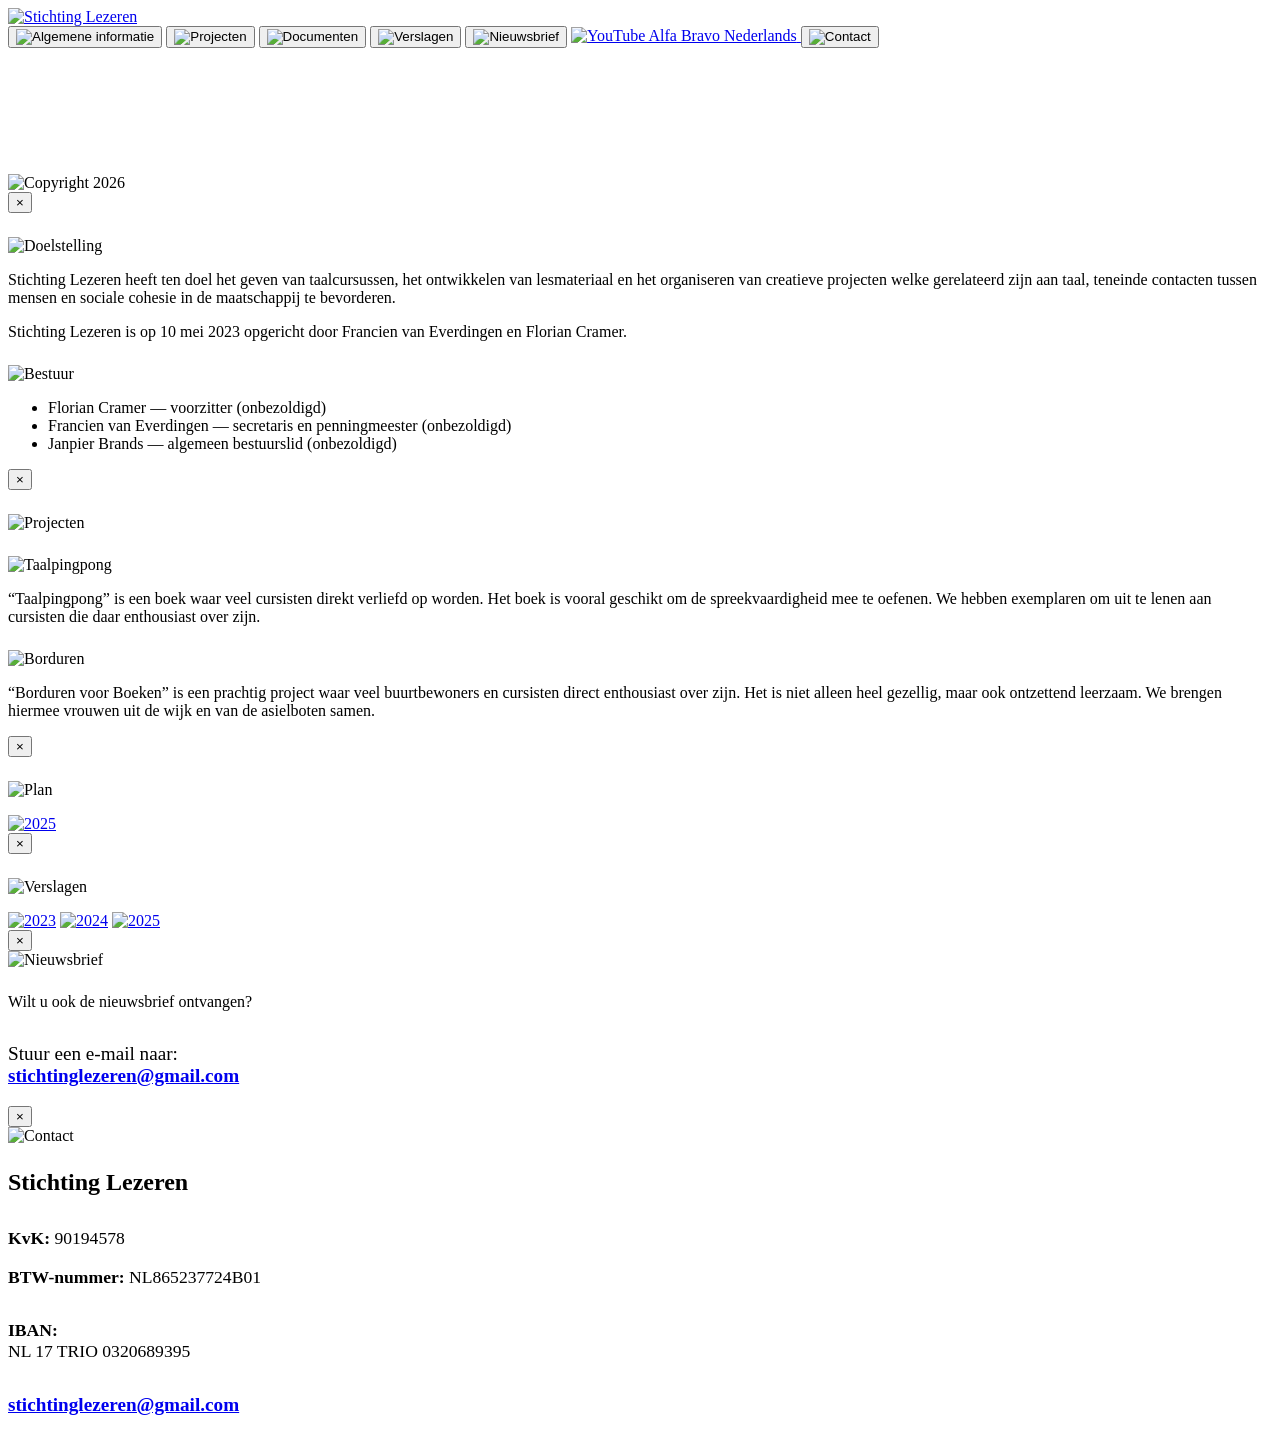
==== index.html @ f9f2f181 "Add files via upload" ====
<!DOCTYPE html>
<html lang="nl">
<head>
<meta charset="UTF-8">
<meta name="viewport" content="width=device-width, initial-scale=1.0">
<title>Stichting Lezeren</title>
<link rel="stylesheet" href="css/style.css">
</head>
<body>

<div class="wrap">

  <header>
    <a href="index.html">
      <img src="images/lezeren.png" alt="Stichting Lezeren" class="logo">
    </a>
    
    <!-- NAVIGATION USING IMAGES -->
    <nav aria-label="Hoofdnavigatie">
      <!-- Triggers Algemene Informatie Popup -->
      <button onclick="openModal('modal-algemeen')">
        <img src="images/algemene-informatie.png" alt="Algemene informatie">
      </button>

      <!-- Triggers Projecten Popup -->
      <button onclick="openModal('modal-projecten')">
        <img src="images/projecten.png" alt="Projecten">
      </button>     
      
      <!-- Triggers Documenten Popup -->
      <button onclick="openModal('modal-documenten')">
        <img src="images/plan.png" alt="Documenten">
      </button>
      
      <!-- Triggers Verslagen Popup -->
      <button onclick="openModal('modal-verslagen')">
        <img src="images/verslagen.png" alt="Verslagen">
      </button>      
      
      <!-- Triggers Nieuwsbrief Popup -->
      <button onclick="openModal('modal-nieuwsbrief')">
        <img src="images/nieuwsbrief.png" alt="Nieuwsbrief">
      </button>

      <!-- Direct Link to YouTube -->
      <a href="https://www.youtube.com/c/alfabravonederlands" target="_blank" rel="noopener">
        <img src="images/alfa-bravo-nederlands.png" alt="YouTube Alfa Bravo Nederlands">
      </a>

      <!-- Triggers Contact Popup -->
      <button onclick="openModal('modal-contact')">
        <img src="images/contact.png" alt="Contact">
      </button>
    </nav>
  </header>

  <main>
    <!-- 3D Spinning Word Cloud -->
    <div class="cloud-container">
      <div id="cloud">
        <div class="cloud-tag"><img src="images/knutselen.png" alt="knutselen"></div>
        <div class="cloud-tag"><img src="images/kabbelen.png" alt="kabbelen"></div>
        <div class="cloud-tag"><img src="images/wapperen.png" alt="wapperen"></div>
        <div class="cloud-tag"><img src="images/huppelen.png" alt="huppelen"></div>
        <div class="cloud-tag"><img src="images/flapperen.png" alt="flapperen"></div>
        <div class="cloud-tag"><img src="images/tjotteren.png" alt="tjotteren"></div>
        <div class="cloud-tag"><img src="images/enzovoorts.png" alt="enzovoorts" class="enz-img"></div>
      </div>
    </div>
  </main>

  <footer>
    <!-- Using c-2026.png for copyright -->
    <img src="images/c-2026.png" alt="Copyright 2026" class="copyright-img">
  </footer>

</div>

<!-- ========================================== -->
<!-- MODALS / POPUPS                            -->
<!-- ========================================== -->

<!-- Modal 1: Algemene Informatie -->
<div id="modal-algemeen" class="modal-overlay" onclick="closeModal(event)">
  <div class="modal-content">
    <button class="close-btn" onclick="closeModal(event)">&times;</button>
    
    <img src="images/doelstelling.png" alt="Doelstelling" style="max-height: 90px; margin: 1.5rem auto 1rem; display: block;">
    <p style="text-align: left;">Stichting Lezeren heeft ten doel het geven van taalcursussen, het ontwikkelen van lesmateriaal en het organiseren van creatieve projecten welke gerelateerd zijn aan taal, teneinde contacten tussen mensen en sociale cohesie in de maatschappij te bevorderen.</p>
    <p style="text-align: left;">Stichting Lezeren is op 10 mei 2023 opgericht door Francien van Everdingen en Florian Cramer.</p>

    <img src="images/bestuur.png" alt="Bestuur" style="max-height: 90px; margin: 1.5rem auto 1rem; display: block;">
    <ul class="board" style="text-align: left;">
      <li>Florian Cramer — <span class="role">voorzitter (onbezoldigd)</span></li>
      <li>Francien van Everdingen — <span class="role">secretaris en penningmeester (onbezoldigd)</span></li>
      <li>Janpier Brands — <span class="role">algemeen bestuurslid (onbezoldigd)</span></li>
    </ul>
  </div>
</div>

<!-- Modal 2: Projecten -->
<div id="modal-projecten" class="modal-overlay" onclick="closeModal(event)">
  <div class="modal-content">
    <button class="close-btn" onclick="closeModal(event)">&times;</button>
    
    <img src="images/projecten.png" alt="Projecten" style="max-height: 90px; margin: 1.5rem auto 1rem; display: block;">
    
    <img src="images/taalpingpong.png" alt="Taalpingpong" style="max-height: 80px; margin: 1.5rem auto 1rem; display: block;">
    <p style="text-align: left;">“Taalpingpong” is een boek waar veel cursisten direkt verliefd op worden. Het boek is vooral geschikt om de spreekvaardigheid mee te oefenen. We hebben exemplaren om uit te lenen aan cursisten die daar enthousiast over zijn.</p>
    
    <img src="images/borduren-voor-boeken.png" alt="Borduren" style="max-height: 80px; margin: 1.5rem auto 1rem; display: block;">
    <p style="text-align: left;">“Borduren voor Boeken” is een prachtig project waar veel buurtbewoners en cursisten direct enthousiast over zijn. Het is niet alleen heel gezellig, maar ook ontzettend leerzaam. We brengen hiermee vrouwen uit de wijk en van de asielboten samen.</p>
  </div>
</div>

<!-- Modal 3: Documenten -->
<div id="modal-documenten" class="modal-overlay" onclick="closeModal(event)">
  <div class="modal-content">
    <button class="close-btn" onclick="closeModal(event)">&times;</button>
    
    <img src="images/plan.png" alt="Plan" style="max-height: 90px; margin: 1.5rem auto 1rem; display: block;">
    
    <div class="year-grid">
      <!-- <a href="#"><img src="images/2023.png" alt="2023"></a> -->
      <!-- <a href="#"><img src="images/2024.png" alt="2024"></a> -->
      <a href="images/beleidsplan_2025.pdf" target="_blank"><img src="images/2025.png" alt="2025"></a>
      <!-- <a href="#"><img src="images/2026.png" alt="2026"></a> -->
      <!-- <a href="#"><img src="images/2027.png" alt="2027"></a> -->
      <!-- <a href="#"><img src="images/2028.png" alt="2028"></a> -->
      <!-- <a href="#"><img src="images/2029.png" alt="2029"></a> -->
    </div>
  </div>
</div>

<!-- Modal 4: Verslagen -->
<div id="modal-verslagen" class="modal-overlay" onclick="closeModal(event)">
  <div class="modal-content">
    <button class="close-btn" onclick="closeModal(event)">&times;</button>
    
    <img src="images/verslagen.png" alt="Verslagen" style="max-height: 90px; margin: 1.5rem auto 1rem; display: block;">
    
    <div class="year-grid">
      <a href="images/stichting_lezeren-jaarverslag_2023.pdf" target="_blank" title="Jaarverslag 2023"><img src="images/2023.png" alt="2023"></a>
      <a href="images/stichting_lezeren-jaarverslag_2024.pdf" target="_blank" title="Jaarverslag 2024"><img src="images/2024.png" alt="2024"></a>
      <a href="images/stichting_lezeren-jaarverslag_2025.pdf" target="_blank" title="Jaarverslag 2025"><img src="images/2025.png" alt="2025"></a>
    </div>
  </div>
</div>

<!-- Modal 5: Nieuwsbrief -->
<div id="modal-nieuwsbrief" class="modal-overlay" onclick="closeModal(event)">
  <div class="modal-content">
    <button class="close-btn" onclick="closeModal(event)">&times;</button>
    
    <img src="images/nieuwsbrief.png" alt="Nieuwsbrief" style="max-height: 90px; margin: 0 auto 1.5rem; display: block;">
    <p>Wilt u ook de nieuwsbrief ontvangen?</p>
    <p style="margin-top: 2rem; font-size: 1.2rem;">
      Stuur een e-mail naar:<br>
      <a href="mailto:stichtinglezeren@gmail.com?subject=Aanmelding%20nieuwsbrief" style="font-weight: bold;">stichtinglezeren@gmail.com</a>
    </p>
  </div>
</div>

<!-- Modal 6: Contact -->
<div id="modal-contact" class="modal-overlay" onclick="closeModal(event)">
  <div class="modal-content">
    <button class="close-btn" onclick="closeModal(event)">&times;</button>
    
    <img src="images/contact.png" alt="Contact" style="max-height: 90px; margin: 0 auto 1.5rem; display: block;">
    <h2 style="margin-bottom: 2rem;">Stichting Lezeren</h2>
    
    <p style="margin-bottom: 0.5rem; font-size: 1.1rem;"><strong>KvK:</strong> 90194578</p>
    <p style="margin-bottom: 0.5rem; font-size: 1.1rem;"><strong>BTW-nummer:</strong> NL865237724B01</p>
    
    <p style="margin: 2rem 0 0.5rem 0; font-size: 1.1rem;"><strong>IBAN:</strong><br>NL 17 TRIO 0320689395</p>
    
    <p style="margin-top: 2rem; font-size: 1.2rem;">
      <a href="mailto:stichtinglezeren@gmail.com" style="font-weight: bold;">stichtinglezeren@gmail.com</a>
    </p>
  </div>
</div>

<!-- JavaScript for Modals & 3D Word Cloud -->
<script>
  // ==========================================
  // 3D SPINNING WORD CLOUD LOGIC
  // ==========================================
  const container = document.getElementById('cloud');
  const tags = Array.from(container.getElementsByClassName('cloud-tag'));
  const radius = 120; 
  let angleX = 0.005, angleY = 0.005;
  let isPaused = false;

  const numTags = tags.length;
  tags.forEach((tag, i) => {
    const phi = Math.acos(-1 + (2 * i) / numTags);
    const theta = Math.sqrt(numTags * Math.PI) * phi;
    
    tag.x = radius * Math.cos(theta) * Math.sin(phi);
    tag.y = radius * Math.sin(theta) * Math.sin(phi);
    tag.z = radius * Math.cos(phi);
    
    tag.addEventListener('mouseenter', () => isPaused = true);
    tag.addEventListener('mouseleave', () => isPaused = false);
  });

  function rotateCloud() {
    if (!isPaused) {
      tags.forEach(tag => {
        const y1 = tag.y * Math.cos(angleX) - tag.z * Math.sin(angleX);
        const z1 = tag.z * Math.cos(angleX) + tag.y * Math.sin(angleX);
        tag.y = y1;
        tag.z = z1;

        const x2 = tag.x * Math.cos(angleY) - tag.z * Math.sin(angleY);
        const z2 = tag.z * Math.cos(angleY) + tag.x * Math.sin(angleY);
        tag.x = x2;
        tag.z = z2;
      });
    }

    tags.forEach(tag => {
      const scale = 300 / (300 - tag.z); 
      const left = tag.x * scale;
      const top = tag.y * scale;
      tag.style.transform = `translate(-50%, -50%) translate(${left}px, ${top}px) scale(${scale})`;
      tag.style.opacity = Math.max(0.2, scale - 0.2);
      tag.style.zIndex = Math.floor(scale * 100);
    });

    requestAnimationFrame(rotateCloud);
  }

  if (container) {
    rotateCloud();
  }

  // ==========================================
  // MODAL LOGIC
  // ==========================================
  function openModal(id) {
    const modal = document.getElementById(id);
    if (modal) {
      modal.classList.add('active');
      document.body.style.overflow = 'hidden'; 
    }
  }

  function closeModal(event) {
    if (event.target.classList.contains('modal-overlay') || event.target.classList.contains('close-btn')) {
      const modal = event.target.closest('.modal-overlay');
      if (modal) {
        modal.classList.remove('active');
        document.body.style.overflow = ''; 
      }
    }
  }

  document.addEventListener('keydown', function(event) {
    if (event.key === 'Escape') {
      const activeModals = document.querySelectorAll('.modal-overlay.active');
      activeModals.forEach(modal => {
        modal.classList.remove('active');
        document.body.style.overflow = '';
      });
    }
  });
</script>

</body>
</html>
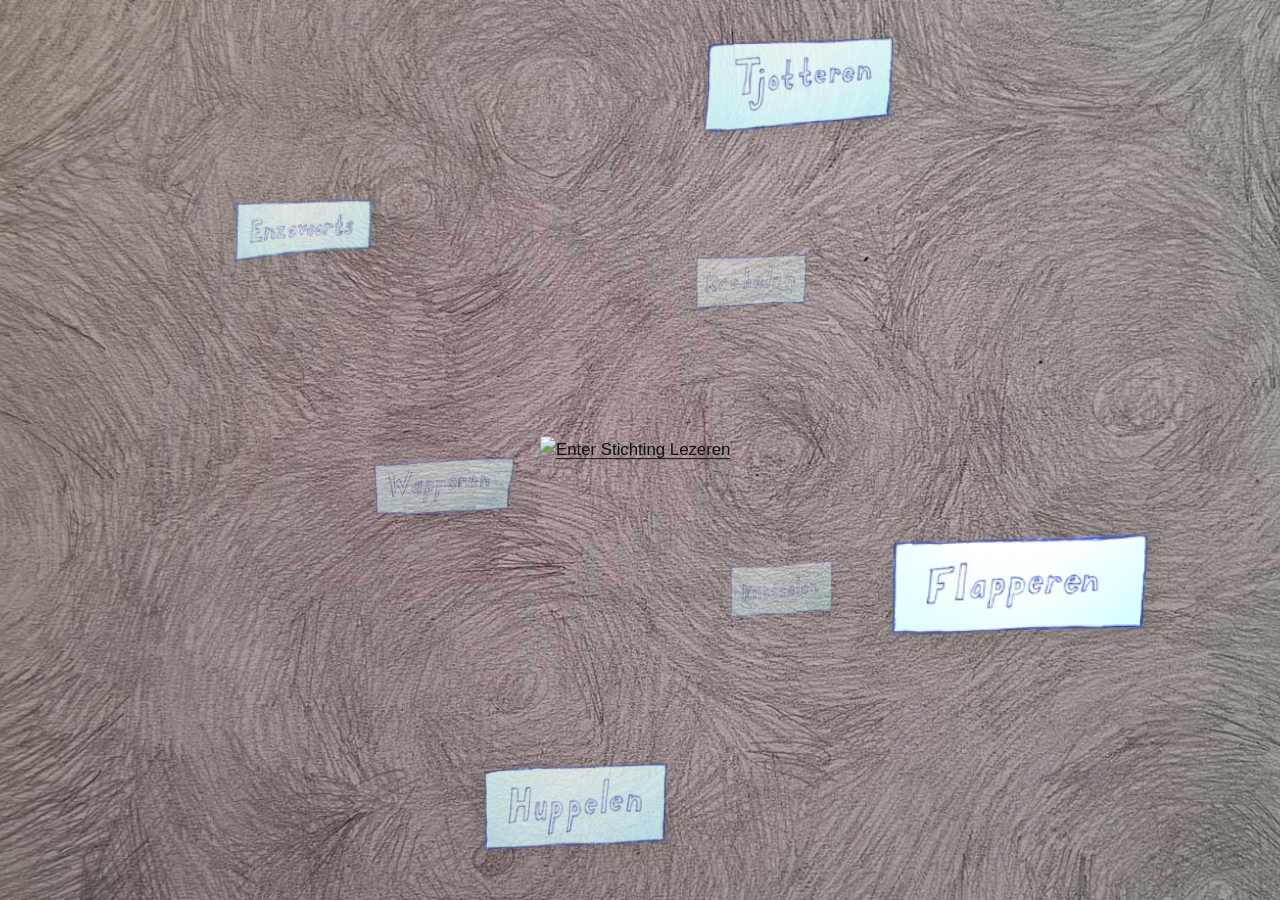
==== commit 3f45dc84: "Add files via upload" ====
--- a/index.html
+++ b/index.html
@@ -5,265 +5,239 @@
 <meta name="viewport" content="width=device-width, initial-scale=1.0">
 <title>Stichting Lezeren</title>
 <link rel="stylesheet" href="css/style.css">
+<style>
+  
+  body {
+    overflow: hidden; 
+    margin: 0;
+    padding: 0;
+    background-image: url('images/bg-horizontal.jpg');
+    background-size: cover;
+    background-position: center center;
+    background-attachment: fixed;
+    background-repeat: no-repeat;
+  }
+
+  
+  @media (max-width: 1024px) and (orientation: portrait) {
+    body {
+      background-image: url('images/bg-vertical.jpg');
+    }
+  }
+
+  .landing-wrap {
+    position: relative;
+    width: 100vw;
+    height: 100vh;
+  }
+
+  .landing-cloud-container {
+    position: absolute;
+    top: 0; left: 0; right: 0; bottom: 0;
+    overflow: hidden;
+  }
+
+  .landing-cloud-container #cloud {
+    position: relative;
+    width: 100%;
+    height: 100%;
+  }
+
+ 
+  .cloud-tag {
+    position: absolute;
+    top: 0;
+    left: 0;
+    will-change: transform;
+  }
+
+  
+  .landing-cloud-container .cloud-tag img {
+    height: 85px; 
+    filter: drop-shadow(0 4px 10px rgba(0,0,0,0.15));
+  }
+
+  .landing-cloud-container .cloud-tag img.enz-img {
+    height: 55px; 
+    opacity: 0.8;
+  }
+
+  
+  @media (max-width: 768px) {
+    .landing-cloud-container .cloud-tag img {
+      height: 50px; 
+    }
+    .landing-cloud-container .cloud-tag img.enz-img {
+      height: 30px;
+    }
+  }
+
+  
+  .center-logo {
+    position: absolute;
+    top: 50vh;
+    left: 50vw;
+    transform: translate(-40%, -50%); 
+    z-index: 1000;
+    transition: transform 0.3s ease, opacity 0.4s ease;
+    cursor: pointer;
+  }
+
+  .center-logo img {
+    width: 250px;
+    height: auto;
+    display: block;
+  }
+
+  @media (max-width: 768px) {
+    .center-logo img {
+      width: 150px; 
+    }
+    .center-logo {
+      padding: 0.5rem;
+    }
+  }
+
+  .center-logo:hover {
+    transform: translate(-50%, -50%) scale(1.05); 
+  }
+
+  
+  .fade-out {
+    opacity: 0;
+    pointer-events: none;
+    transition: opacity 0.4s ease;
+  }
+</style>
 </head>
 <body>
 
-<div class="wrap">
-
-  <header>
-    <a href="index.html">
-      <img src="images/lezeren.png" alt="Stichting Lezeren" class="logo">
-    </a>
-    
-    <!-- NAVIGATION USING IMAGES -->
-    <nav aria-label="Hoofdnavigatie">
-      <!-- Triggers Algemene Informatie Popup -->
-      <button onclick="openModal('modal-algemeen')">
-        <img src="images/algemene-informatie.png" alt="Algemene informatie">
-      </button>
-
-      <!-- Triggers Projecten Popup -->
-      <button onclick="openModal('modal-projecten')">
-        <img src="images/projecten.png" alt="Projecten">
-      </button>     
-      
-      <!-- Triggers Documenten Popup -->
-      <button onclick="openModal('modal-documenten')">
-        <img src="images/plan.png" alt="Documenten">
-      </button>
-      
-      <!-- Triggers Verslagen Popup -->
-      <button onclick="openModal('modal-verslagen')">
-        <img src="images/verslagen.png" alt="Verslagen">
-      </button>      
-      
-      <!-- Triggers Nieuwsbrief Popup -->
-      <button onclick="openModal('modal-nieuwsbrief')">
-        <img src="images/nieuwsbrief.png" alt="Nieuwsbrief">
-      </button>
-
-      <!-- Direct Link to YouTube -->
-      <a href="https://www.youtube.com/c/alfabravonederlands" target="_blank" rel="noopener">
-        <img src="images/alfa-bravo-nederlands.png" alt="YouTube Alfa Bravo Nederlands">
-      </a>
-
-      <!-- Triggers Contact Popup -->
-      <button onclick="openModal('modal-contact')">
-        <img src="images/contact.png" alt="Contact">
-      </button>
-    </nav>
-  </header>
-
-  <main>
-    <!-- 3D Spinning Word Cloud -->
-    <div class="cloud-container">
-      <div id="cloud">
-        <div class="cloud-tag"><img src="images/knutselen.png" alt="knutselen"></div>
-        <div class="cloud-tag"><img src="images/kabbelen.png" alt="kabbelen"></div>
-        <div class="cloud-tag"><img src="images/wapperen.png" alt="wapperen"></div>
-        <div class="cloud-tag"><img src="images/huppelen.png" alt="huppelen"></div>
-        <div class="cloud-tag"><img src="images/flapperen.png" alt="flapperen"></div>
-        <div class="cloud-tag"><img src="images/tjotteren.png" alt="tjotteren"></div>
-        <div class="cloud-tag"><img src="images/enzovoorts.png" alt="enzovoorts" class="enz-img"></div>
-      </div>
-    </div>
-  </main>
-
-  <footer>
-    <!-- Using c-2026.png for copyright -->
-    <img src="images/c-2026.png" alt="Copyright 2026" class="copyright-img">
-  </footer>
-
-</div>
-
-<!-- ========================================== -->
-<!-- MODALS / POPUPS                            -->
-<!-- ========================================== -->
-
-<!-- Modal 1: Algemene Informatie -->
-<div id="modal-algemeen" class="modal-overlay" onclick="closeModal(event)">
-  <div class="modal-content">
-    <button class="close-btn" onclick="closeModal(event)">&times;</button>
-    
-    <img src="images/doelstelling.png" alt="Doelstelling" style="max-height: 90px; margin: 1.5rem auto 1rem; display: block;">
-    <p style="text-align: left;">Stichting Lezeren heeft ten doel het geven van taalcursussen, het ontwikkelen van lesmateriaal en het organiseren van creatieve projecten welke gerelateerd zijn aan taal, teneinde contacten tussen mensen en sociale cohesie in de maatschappij te bevorderen.</p>
-    <p style="text-align: left;">Stichting Lezeren is op 10 mei 2023 opgericht door Francien van Everdingen en Florian Cramer.</p>
-
-    <img src="images/bestuur.png" alt="Bestuur" style="max-height: 90px; margin: 1.5rem auto 1rem; display: block;">
-    <ul class="board" style="text-align: left;">
-      <li>Florian Cramer — <span class="role">voorzitter (onbezoldigd)</span></li>
-      <li>Francien van Everdingen — <span class="role">secretaris en penningmeester (onbezoldigd)</span></li>
-      <li>Janpier Brands — <span class="role">algemeen bestuurslid (onbezoldigd)</span></li>
-    </ul>
-  </div>
-</div>
-
-<!-- Modal 2: Projecten -->
-<div id="modal-projecten" class="modal-overlay" onclick="closeModal(event)">
-  <div class="modal-content">
-    <button class="close-btn" onclick="closeModal(event)">&times;</button>
-    
-    <img src="images/projecten.png" alt="Projecten" style="max-height: 90px; margin: 1.5rem auto 1rem; display: block;">
-    
-    <img src="images/taalpingpong.png" alt="Taalpingpong" style="max-height: 80px; margin: 1.5rem auto 1rem; display: block;">
-    <p style="text-align: left;">“Taalpingpong” is een boek waar veel cursisten direkt verliefd op worden. Het boek is vooral geschikt om de spreekvaardigheid mee te oefenen. We hebben exemplaren om uit te lenen aan cursisten die daar enthousiast over zijn.</p>
-    
-    <img src="images/borduren-voor-boeken.png" alt="Borduren" style="max-height: 80px; margin: 1.5rem auto 1rem; display: block;">
-    <p style="text-align: left;">“Borduren voor Boeken” is een prachtig project waar veel buurtbewoners en cursisten direct enthousiast over zijn. Het is niet alleen heel gezellig, maar ook ontzettend leerzaam. We brengen hiermee vrouwen uit de wijk en van de asielboten samen.</p>
-  </div>
-</div>
-
-<!-- Modal 3: Documenten -->
-<div id="modal-documenten" class="modal-overlay" onclick="closeModal(event)">
-  <div class="modal-content">
-    <button class="close-btn" onclick="closeModal(event)">&times;</button>
-    
-    <img src="images/plan.png" alt="Plan" style="max-height: 90px; margin: 1.5rem auto 1rem; display: block;">
-    
-    <div class="year-grid">
-      <!-- <a href="#"><img src="images/2023.png" alt="2023"></a> -->
-      <!-- <a href="#"><img src="images/2024.png" alt="2024"></a> -->
-      <a href="images/beleidsplan_2025.pdf" target="_blank"><img src="images/2025.png" alt="2025"></a>
-      <!-- <a href="#"><img src="images/2026.png" alt="2026"></a> -->
-      <!-- <a href="#"><img src="images/2027.png" alt="2027"></a> -->
-      <!-- <a href="#"><img src="images/2028.png" alt="2028"></a> -->
-      <!-- <a href="#"><img src="images/2029.png" alt="2029"></a> -->
+<div class="landing-wrap">
+
+  
+  <div class="landing-cloud-container">
+    <div id="cloud">
+      <div class="cloud-tag"><img src="images/knutselen.png" alt="knutselen"></div>
+      <div class="cloud-tag"><img src="images/kabbelen.png" alt="kabbelen"></div>
+      <div class="cloud-tag"><img src="images/wapperen.png" alt="wapperen"></div>
+      <div class="cloud-tag"><img src="images/huppelen.png" alt="huppelen"></div>
+      <div class="cloud-tag"><img src="images/flapperen.png" alt="flapperen"></div>
+      <div class="cloud-tag"><img src="images/tjotteren.png" alt="tjotteren"></div>
+      <div class="cloud-tag"><img src="images/enzovoorts.png" alt="enzovoorts" class="enz-img"></div>
     </div>
   </div>
+
+  
+  <a href="main-page.html" class="center-logo" id="enter-btn">
+    <img src="images/logo.png" alt="Enter Stichting Lezeren">
+  </a>
+
 </div>
 
-<!-- Modal 4: Verslagen -->
-<div id="modal-verslagen" class="modal-overlay" onclick="closeModal(event)">
-  <div class="modal-content">
-    <button class="close-btn" onclick="closeModal(event)">&times;</button>
-    
-    <img src="images/verslagen.png" alt="Verslagen" style="max-height: 90px; margin: 1.5rem auto 1rem; display: block;">
-    
-    <div class="year-grid">
-      <a href="images/stichting_lezeren-jaarverslag_2023.pdf" target="_blank" title="Jaarverslag 2023"><img src="images/2023.png" alt="2023"></a>
-      <a href="images/stichting_lezeren-jaarverslag_2024.pdf" target="_blank" title="Jaarverslag 2024"><img src="images/2024.png" alt="2024"></a>
-      <a href="images/stichting_lezeren-jaarverslag_2025.pdf" target="_blank" title="Jaarverslag 2025"><img src="images/2025.png" alt="2025"></a>
-    </div>
-  </div>
-</div>
-
-<!-- Modal 5: Nieuwsbrief -->
-<div id="modal-nieuwsbrief" class="modal-overlay" onclick="closeModal(event)">
-  <div class="modal-content">
-    <button class="close-btn" onclick="closeModal(event)">&times;</button>
-    
-    <img src="images/nieuwsbrief.png" alt="Nieuwsbrief" style="max-height: 90px; margin: 0 auto 1.5rem; display: block;">
-    <p>Wilt u ook de nieuwsbrief ontvangen?</p>
-    <p style="margin-top: 2rem; font-size: 1.2rem;">
-      Stuur een e-mail naar:<br>
-      <a href="mailto:stichtinglezeren@gmail.com?subject=Aanmelding%20nieuwsbrief" style="font-weight: bold;">stichtinglezeren@gmail.com</a>
-    </p>
-  </div>
-</div>
-
-<!-- Modal 6: Contact -->
-<div id="modal-contact" class="modal-overlay" onclick="closeModal(event)">
-  <div class="modal-content">
-    <button class="close-btn" onclick="closeModal(event)">&times;</button>
-    
-    <img src="images/contact.png" alt="Contact" style="max-height: 90px; margin: 0 auto 1.5rem; display: block;">
-    <h2 style="margin-bottom: 2rem;">Stichting Lezeren</h2>
-    
-    <p style="margin-bottom: 0.5rem; font-size: 1.1rem;"><strong>KvK:</strong> 90194578</p>
-    <p style="margin-bottom: 0.5rem; font-size: 1.1rem;"><strong>BTW-nummer:</strong> NL865237724B01</p>
-    
-    <p style="margin: 2rem 0 0.5rem 0; font-size: 1.1rem;"><strong>IBAN:</strong><br>NL 17 TRIO 0320689395</p>
-    
-    <p style="margin-top: 2rem; font-size: 1.2rem;">
-      <a href="mailto:stichtinglezeren@gmail.com" style="font-weight: bold;">stichtinglezeren@gmail.com</a>
-    </p>
-  </div>
-</div>
-
-<!-- JavaScript for Modals & 3D Word Cloud -->
 <script>
   // ==========================================
   // 3D SPINNING WORD CLOUD LOGIC
   // ==========================================
   const container = document.getElementById('cloud');
   const tags = Array.from(container.getElementsByClassName('cloud-tag'));
-  const radius = 120; 
-  let angleX = 0.005, angleY = 0.005;
-  let isPaused = false;
-
+  
+  const baseRadius = 350; 
+  const minRadius = 200; // The "hole" around the logo
+  let angleX = 0.005, angleY = 0.005; 
+
+  // Distribute items on the sphere
   const numTags = tags.length;
   tags.forEach((tag, i) => {
     const phi = Math.acos(-1 + (2 * i) / numTags);
     const theta = Math.sqrt(numTags * Math.PI) * phi;
     
-    tag.x = radius * Math.cos(theta) * Math.sin(phi);
-    tag.y = radius * Math.sin(theta) * Math.sin(phi);
-    tag.z = radius * Math.cos(phi);
-    
-    tag.addEventListener('mouseenter', () => isPaused = true);
-    tag.addEventListener('mouseleave', () => isPaused = false);
+    tag.x = baseRadius * Math.cos(theta) * Math.sin(phi);
+    tag.y = baseRadius * Math.sin(theta) * Math.sin(phi);
+    tag.z = baseRadius * Math.cos(phi);
   });
 
   function rotateCloud() {
-    if (!isPaused) {
-      tags.forEach(tag => {
-        const y1 = tag.y * Math.cos(angleX) - tag.z * Math.sin(angleX);
-        const z1 = tag.z * Math.cos(angleX) + tag.y * Math.sin(angleX);
-        tag.y = y1;
-        tag.z = z1;
-
-        const x2 = tag.x * Math.cos(angleY) - tag.z * Math.sin(angleY);
-        const z2 = tag.z * Math.cos(angleY) + tag.x * Math.sin(angleY);
-        tag.x = x2;
-        tag.z = z2;
-      });
-    }
-
+    // Get the exact center of the window
+    const centerX = window.innerWidth / 2;
+    const centerY = window.innerHeight / 2;
+
+    let currentRadiusMultiplier = 1;
+    if (window.innerWidth < 768) {
+      currentRadiusMultiplier = 0.65; 
+    } else if (window.innerWidth < 1024) {
+      currentRadiusMultiplier = 0.85; 
+    }
+
+    // Rotate the 3D coordinates
     tags.forEach(tag => {
-      const scale = 300 / (300 - tag.z); 
-      const left = tag.x * scale;
-      const top = tag.y * scale;
-      tag.style.transform = `translate(-50%, -50%) translate(${left}px, ${top}px) scale(${scale})`;
-      tag.style.opacity = Math.max(0.2, scale - 0.2);
+      const y1 = tag.y * Math.cos(angleX) - tag.z * Math.sin(angleX);
+      const z1 = tag.z * Math.cos(angleX) + tag.y * Math.sin(angleX);
+      tag.y = y1;
+      tag.z = z1;
+
+      const x2 = tag.x * Math.cos(angleY) - tag.z * Math.sin(angleY);
+      const z2 = tag.z * Math.cos(angleY) + tag.x * Math.sin(angleY);
+      tag.x = x2;
+      tag.z = z2;
+    });
+
+    // Render (Project 3D to 2D)
+    tags.forEach(tag => {
+      const scaledX = tag.x * currentRadiusMultiplier;
+      const scaledY = tag.y * currentRadiusMultiplier;
+      const scaledZ = tag.z * currentRadiusMultiplier;
+
+      const scale = 700 / (700 - scaledZ); 
+      
+      let left = scaledX * scale;
+      let top = scaledY * scale;
+      
+      // ==========================================
+      // EXCLUSION ZONE (Push words out from the logo)
+      // ==========================================
+      const distanceFromCenter = Math.sqrt(left*left + top*top);
+      const exclusionZone = window.innerWidth < 768 ? minRadius * 0.6 : minRadius;
+
+      if (distanceFromCenter < exclusionZone) {
+        const angle = Math.atan2(top, left);
+        left = Math.cos(angle) * exclusionZone;
+        top = Math.sin(angle) * exclusionZone;
+      }
+
+      // Final position: Center of screen + offset
+      const finalLeft = centerX + left;
+      const finalTop = centerY + top;
+      
+      // Apply transforms. 
+      // translate(-50%, -50%) ensures the image centers on its calculated coordinate.
+      tag.style.transform = `translate(-50%, -50%) translate(${finalLeft}px, ${finalTop}px) scale(${scale})`;
+      
+      tag.style.opacity = Math.max(0.2, scale - 0.3); 
       tag.style.zIndex = Math.floor(scale * 100);
     });
 
     requestAnimationFrame(rotateCloud);
   }
 
+  // Start animation
   if (container) {
-    rotateCloud();
-  }
-
-  // ==========================================
-  // MODAL LOGIC
-  // ==========================================
-  function openModal(id) {
-    const modal = document.getElementById(id);
-    if (modal) {
-      modal.classList.add('active');
-      document.body.style.overflow = 'hidden'; 
-    }
-  }
-
-  function closeModal(event) {
-    if (event.target.classList.contains('modal-overlay') || event.target.classList.contains('close-btn')) {
-      const modal = event.target.closest('.modal-overlay');
-      if (modal) {
-        modal.classList.remove('active');
-        document.body.style.overflow = ''; 
-      }
-    }
-  }
-
-  document.addEventListener('keydown', function(event) {
-    if (event.key === 'Escape') {
-      const activeModals = document.querySelectorAll('.modal-overlay.active');
-      activeModals.forEach(modal => {
-        modal.classList.remove('active');
-        document.body.style.overflow = '';
-      });
-    }
+    setTimeout(rotateCloud, 50);
+  }
+
+  // ==========================================
+  // PAGE TRANSITION LOGIC
+  // ==========================================
+  const enterBtn = document.getElementById('enter-btn');
+  
+  enterBtn.addEventListener('click', function(e) {
+    e.preventDefault(); 
+    const targetUrl = this.href;
+    
+    document.body.classList.add('fade-out');
+    
+    setTimeout(function() {
+      window.location.href = targetUrl;
+    }, 400);
   });
 </script>
 
--- a/css/style.css
+++ b/css/style.css
@@ -0,0 +1,232 @@
+/* ============================================
+   Stichting Lezeren — shared stylesheet
+   ============================================ */
+
+:root {
+  --fg: #111111;
+  --muted: #666666;
+  --rule: #e5e5e5;
+  --maxw: 1400px;
+}
+
+* { box-sizing: border-box; }
+html { -webkit-text-size-adjust: 100%; }
+
+body {
+  margin: 0;
+  padding: 0;
+  min-height: 100vh;
+  color: var(--fg);
+  font-family: "Helvetica Neue", Helvetica, Arial, sans-serif;
+  font-size: 1.05rem;
+  line-height: 1.65;
+  -webkit-font-smoothing: antialiased;
+  
+  /* ONE BIG BACKGROUND - No Repeat */
+  background-image: url('../images/bg-horizontal.jpg');
+  background-size: cover;
+  background-position: center center;
+  background-attachment: fixed;
+  background-repeat: no-repeat;
+}
+
+/* Switch to vertical background on mobile and vertical tablets */
+@media (max-width: 1024px) and (orientation: portrait) {
+  body {
+    background-image: url('../images/bg-vertical.jpg');
+  }
+}
+
+.wrap {
+  max-width: var(--maxw);
+  margin: 2rem auto;
+  background-color: rgba(255, 255, 255, 0);
+  padding: 2rem;
+  border-radius: 4px;
+}
+
+/* ---------- Header & Nav ---------- */
+header { 
+  margin-bottom: 3rem; 
+  text-align: center;
+}
+
+.logo {
+  max-width: 300px;
+  height: auto;
+  margin-bottom: 3rem;
+}
+
+/* Updated Nav to handle image buttons */
+nav { 
+  display: flex;
+  flex-wrap: wrap;
+  justify-content: center;
+  align-items: center;
+  gap: 1.5rem 2rem;
+  padding: 1rem 0;
+}
+
+nav button, nav a {
+  background: none;
+  border: none;
+  padding: 0;
+  cursor: pointer;
+  transition: transform 0.2s ease, opacity 0.2s ease;
+  display: flex;
+  align-items: center;
+  justify-content: center;
+}
+
+nav button:hover, nav a:hover { 
+  transform: scale(1.1);
+  opacity: 0.8;
+}
+
+/* Nav image sizing */
+nav button img, nav a img {
+  height: 95px; 
+  width: auto;
+  object-fit: contain;
+}
+
+/* ---------- Spinning 3D Word Cloud ---------- */
+.cloud-container {
+  position: relative;
+  width: 100%;
+  height: 350px; 
+  margin: 2rem 0;
+  overflow: hidden;
+}
+
+#cloud {
+  position: relative;
+  width: 100%;
+  height: 100%;
+}
+
+/* The items inside the cloud */
+.cloud-tag {
+  position: absolute;
+  top: 50%;
+  left: 50%;
+  transform-origin: center center;
+  transition: filter 0.2s ease;
+  cursor: default;
+  user-select: none;
+}
+
+.cloud-tag img {
+  height: 40px; 
+  width: auto;
+  object-fit: contain;
+  filter: drop-shadow(0 2px 4px rgba(0,0,0,0.1));
+}
+
+.cloud-tag img.enz-img {
+  height: 25px;
+  opacity: 0.8;
+}
+
+/* ---------- Page Content ---------- */
+section { text-align: center; }
+h2 { font-size: 0.85rem; font-weight: 600; letter-spacing: 0.1em; text-transform: uppercase; color: var(--muted); margin: 0 0 1.5rem; }
+h3 { font-size: 1.1rem; font-weight: 600; margin: 1.8rem 0 0.5rem; }
+p { margin: 0 auto 1.1rem; max-width: 60ch; }
+a { color: var(--fg); text-underline-offset: 0.18em; }
+
+/* ---------- Document Grid ---------- */
+.year-grid {
+  display: flex;
+  flex-wrap: wrap;
+  gap: 1rem;
+  justify-content: center;
+  margin: 1.5rem 0;
+}
+.year-grid img {
+  max-height: 45px;
+  width: auto;
+  transition: transform 0.2s ease;
+  cursor: pointer;
+}
+.year-grid img:hover { transform: scale(1.1); }
+
+.board { list-style: none; padding: 0; margin: 0 auto 1.1rem; }
+.board li { margin-bottom: 0.5rem; }
+.board .role { color: var(--muted); font-size: 0.9rem; }
+
+/* ---------- MODALS (Popups) ---------- */
+.modal-overlay {
+  display: none;
+  position: fixed;
+  top: 0; left: 0; right: 0; bottom: 0;
+  background-color: rgba(0, 0, 0, 0.6);
+  z-index: 1000;
+  align-items: center;
+  justify-content: center;
+  opacity: 0;
+  transition: opacity 0.3s ease;
+}
+
+.modal-overlay.active {
+  display: flex;
+  opacity: 1;
+}
+
+.modal-content {
+  background-color: #fff;
+  padding: 2.5rem;
+  border-radius: 4px;
+  max-width: 600px;
+  width: 90%;
+  max-height: 85vh;
+  overflow-y: auto;
+  position: relative;
+  box-shadow: 0 15px 50px rgba(0,0,0,0.3);
+  transform: translateY(20px);
+  transition: transform 0.3s ease;
+}
+
+.modal-overlay.active .modal-content {
+  transform: translateY(0);
+}
+
+.close-btn {
+  position: absolute;
+  top: 1rem;
+  right: 1.5rem;
+  background: none;
+  border: none;
+  font-size: 1.5rem;
+  cursor: pointer;
+  color: var(--muted);
+}
+.close-btn:hover { color: var(--fg); }
+
+/* ---------- Footer ---------- */
+footer {
+  margin-top: 5rem;
+  padding-top: 1.5rem;
+  font-size: 0.85rem;
+  color: var(--muted);
+  text-align: center;
+  display: flex;
+  flex-direction: column;
+  align-items: center;
+  gap: 0.5rem;
+}
+
+.copyright-img {
+  height: 85px;
+  width: auto;
+}
+
+@media (max-width: 600px) {
+  .wrap { margin: 1rem; padding: 1rem; }
+  nav { flex-direction: column; gap: 1rem; }
+  nav button img, nav a img { height: 60px; }
+  .cloud-container { height: 250px; }
+  .cloud-tag img { height: 30px; }
+  .cloud-tag img.enz-img { height: 20px; }
+  .modal-content { padding: 1.5rem; width: 95%; }
+}
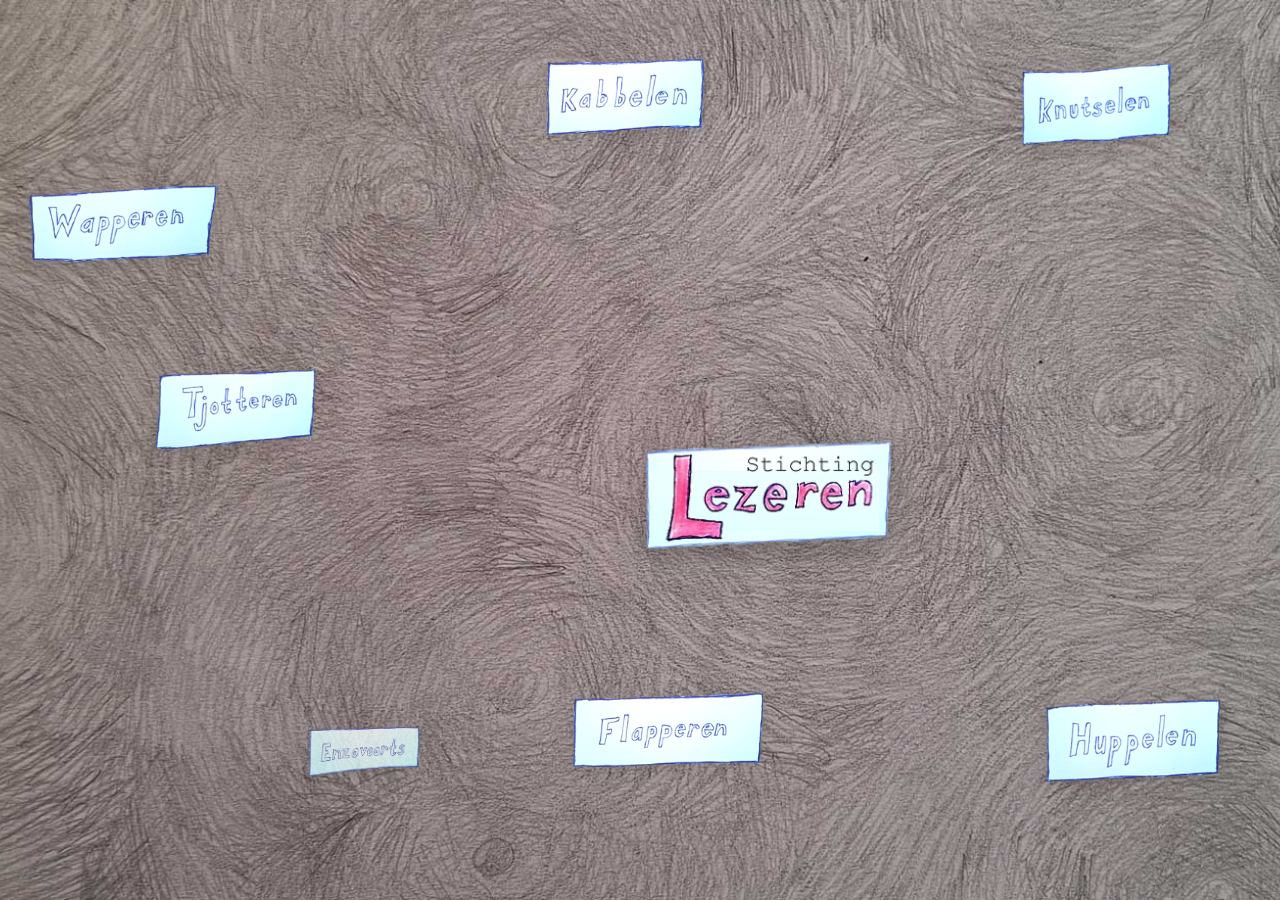
==== commit e074878d: "Add files via upload" ====
--- a/index.html
+++ b/index.html
@@ -3,12 +3,12 @@
 <head>
 <meta charset="UTF-8">
 <meta name="viewport" content="width=device-width, initial-scale=1.0">
-<title>Stichting Lezeren</title>
+<title>Stichting Lezeren - Woorden</title>
 <link rel="stylesheet" href="css/style.css">
 <style>
-  
+  /* Base background */
   body {
-    overflow: hidden; 
+    overflow: hidden; /* Prevent scrolling */
     margin: 0;
     padding: 0;
     background-image: url('images/bg-horizontal.jpg');
@@ -18,7 +18,7 @@
     background-repeat: no-repeat;
   }
 
-  
+  /* Switch to vertical background on mobile and vertical tablets */
   @media (max-width: 1024px) and (orientation: portrait) {
     body {
       background-image: url('images/bg-vertical.jpg');
@@ -31,70 +31,69 @@
     height: 100vh;
   }
 
-  .landing-cloud-container {
+  /* Scattered words container */
+  .scattered-cloud {
     position: absolute;
     top: 0; left: 0; right: 0; bottom: 0;
-    overflow: hidden;
-  }
-
-  .landing-cloud-container #cloud {
-    position: relative;
-    width: 100%;
-    height: 100%;
-  }
-
- 
-  .cloud-tag {
+  }
+
+  /* Individual words */
+  .scattered-word {
     position: absolute;
-    top: 0;
-    left: 0;
-    will-change: transform;
-  }
-
-  
-  .landing-cloud-container .cloud-tag img {
+    transform: translate(-50%, -50%);
+    filter: drop-shadow(0 4px 10px rgba(0,0,0,0.15));
+    transition: top 0.5s ease, left 0.5s ease, opacity 0.5s ease;
+  }
+
+  /* Word image sizing */
+  .scattered-word img {
     height: 85px; 
-    filter: drop-shadow(0 4px 10px rgba(0,0,0,0.15));
-  }
-
-  .landing-cloud-container .cloud-tag img.enz-img {
+    width: auto;
+  }
+
+  .scattered-word.enz-img img {
     height: 55px; 
     opacity: 0.8;
   }
 
-  
+  /* Adjust sizes for phones/tablets */
   @media (max-width: 768px) {
-    .landing-cloud-container .cloud-tag img {
+    .scattered-word img {
       height: 50px; 
     }
-    .landing-cloud-container .cloud-tag img.enz-img {
+    .scattered-word.enz-img img {
       height: 30px;
     }
   }
 
-  
+  /* The center logo - No background, No border radius, Off-center */
   .center-logo {
     position: absolute;
-    top: 50vh;
-    left: 50vw;
-    transform: translate(-40%, -50%); 
+    top: 55%;   /* Moved slightly down */
+    left: 60%;  /* Moved slightly to the right */
+    transform: translate(-50%, -50%);
     z-index: 1000;
     transition: transform 0.3s ease, opacity 0.4s ease;
     cursor: pointer;
+    /* Removed background, border-radius, padding, and backdrop-filter */
   }
 
   .center-logo img {
     width: 250px;
     height: auto;
     display: block;
+    /* Added a stronger shadow so the logo stays readable without a background */
+    filter: drop-shadow(0 8px 16px rgba(0,0,0,0.3));
   }
 
   @media (max-width: 768px) {
     .center-logo img {
       width: 150px; 
     }
+    /* Adjust off-center position for mobile screens */
     .center-logo {
-      padding: 0.5rem;
+      top: 50%;
+      left: 50%;
     }
   }
 
@@ -102,7 +101,7 @@
     transform: translate(-50%, -50%) scale(1.05); 
   }
 
-  
+  /* Fade out animation class */
   .fade-out {
     opacity: 0;
     pointer-events: none;
@@ -114,20 +113,18 @@
 
 <div class="landing-wrap">
 
-  
-  <div class="landing-cloud-container">
-    <div id="cloud">
-      <div class="cloud-tag"><img src="images/knutselen.png" alt="knutselen"></div>
-      <div class="cloud-tag"><img src="images/kabbelen.png" alt="kabbelen"></div>
-      <div class="cloud-tag"><img src="images/wapperen.png" alt="wapperen"></div>
-      <div class="cloud-tag"><img src="images/huppelen.png" alt="huppelen"></div>
-      <div class="cloud-tag"><img src="images/flapperen.png" alt="flapperen"></div>
-      <div class="cloud-tag"><img src="images/tjotteren.png" alt="tjotteren"></div>
-      <div class="cloud-tag"><img src="images/enzovoorts.png" alt="enzovoorts" class="enz-img"></div>
-    </div>
+  <!-- SCATTERED WORDS -->
+  <div class="scattered-cloud" id="cloud">
+    <div class="scattered-word"><img src="images/knutselen.png" alt="knutselen"></div>
+    <div class="scattered-word"><img src="images/kabbelen.png" alt="kabbelen"></div>
+    <div class="scattered-word"><img src="images/wapperen.png" alt="wapperen"></div>
+    <div class="scattered-word"><img src="images/huppelen.png" alt="huppelen"></div>
+    <div class="scattered-word"><img src="images/flapperen.png" alt="flapperen"></div>
+    <div class="scattered-word"><img src="images/tjotteren.png" alt="tjotteren"></div>
+    <div class="scattered-word enz-img"><img src="images/enzovoorts.png" alt="enzovoorts"></div>
   </div>
 
-  
+  <!-- CENTER LOGO LINK -->
   <a href="main-page.html" class="center-logo" id="enter-btn">
     <img src="images/logo.png" alt="Enter Stichting Lezeren">
   </a>
@@ -136,93 +133,93 @@
 
 <script>
   // ==========================================
-  // 3D SPINNING WORD CLOUD LOGIC
+  // SCATTERING LOGIC (9-ZONE GRID + STRICT EDGE MARGINS)
   // ==========================================
   const container = document.getElementById('cloud');
-  const tags = Array.from(container.getElementsByClassName('cloud-tag'));
-  
-  const baseRadius = 350; 
-  const minRadius = 200; // The "hole" around the logo
-  let angleX = 0.005, angleY = 0.005; 
-
-  // Distribute items on the sphere
-  const numTags = tags.length;
-  tags.forEach((tag, i) => {
-    const phi = Math.acos(-1 + (2 * i) / numTags);
-    const theta = Math.sqrt(numTags * Math.PI) * phi;
-    
-    tag.x = baseRadius * Math.cos(theta) * Math.sin(phi);
-    tag.y = baseRadius * Math.sin(theta) * Math.sin(phi);
-    tag.z = baseRadius * Math.cos(phi);
+  const words = Array.from(container.getElementsByClassName('scattered-word'));
+
+  function scatterWords() {
+    const width = window.innerWidth;
+    const height = window.innerHeight;
+    
+    // Divide screen into 3x3 grid (9 zones)
+    const zoneW = width / 3;
+    const zoneH = height / 3;
+    
+    let availableZones = [0, 1, 2, 3, 4, 5, 6, 7, 8];
+    availableZones.sort(() => Math.random() - 0.5);
+
+    // Define the off-center logo position (Must match the CSS percentages)
+    const isMobile = width < 768;
+    const logoX = isMobile ? (width * 0.5) : (width * 0.6);
+    const logoY = isMobile ? (height * 0.5) : (height * 0.55);
+    
+    // Safe distance from the logo to prevent text overlapping it
+    const logoRadius = isMobile ? 130 : 200;
+    
+    // Margin to keep words away from the very edge of the screen
+    const edgeMargin = 60; 
+
+    words.forEach((word) => {
+      let validPosition = false;
+      let attempts = 0;
+      let finalX, finalY;
+
+      while (!validPosition && attempts < 100) {
+        let zone = availableZones.length > 0 ? availableZones.pop() : Math.floor(Math.random() * 9);
+        
+        let col = zone % 3;
+        let row = Math.floor(zone / 3);
+        
+        // Calculate zone boundaries with the edge margin applied
+        let minX = (col * zoneW) + edgeMargin;
+        let maxX = (col * zoneW) + zoneW - edgeMargin;
+        let minY = (row * zoneH) + edgeMargin;
+        let maxY = (row * zoneH) + zoneH - edgeMargin;
+
+        // Ensure the zone is actually large enough to fit the margins
+        if (minX >= maxX || minY >= maxY) {
+            minX = col * zoneW;
+            maxX = (col * zoneW) + zoneW;
+            minY = row * zoneH;
+            maxY = (row * zoneH) + zoneH;
+        }
+
+        let x = Math.random() * (maxX - minX) + minX;
+        let y = Math.random() * (maxY - minY) + minY;
+
+        // Check distance from the OFF-CENTER logo
+        const distToLogo = Math.sqrt(Math.pow(x - logoX, 2) + Math.pow(y - logoY, 2));
+        
+        if (distToLogo > logoRadius) {
+          validPosition = true;
+          finalX = x;
+          finalY = y;
+        }
+        attempts++;
+      }
+
+      if (validPosition) {
+        word.style.left = `${finalX}px`;
+        word.style.top = `${finalY}px`;
+        word.style.opacity = '1';
+      } else {
+        word.style.opacity = '0';
+      }
+    });
+  }
+
+  window.addEventListener('load', () => {
+    setTimeout(scatterWords, 100);
   });
 
-  function rotateCloud() {
-    // Get the exact center of the window
-    const centerX = window.innerWidth / 2;
-    const centerY = window.innerHeight / 2;
-
-    let currentRadiusMultiplier = 1;
-    if (window.innerWidth < 768) {
-      currentRadiusMultiplier = 0.65; 
-    } else if (window.innerWidth < 1024) {
-      currentRadiusMultiplier = 0.85; 
-    }
-
-    // Rotate the 3D coordinates
-    tags.forEach(tag => {
-      const y1 = tag.y * Math.cos(angleX) - tag.z * Math.sin(angleX);
-      const z1 = tag.z * Math.cos(angleX) + tag.y * Math.sin(angleX);
-      tag.y = y1;
-      tag.z = z1;
-
-      const x2 = tag.x * Math.cos(angleY) - tag.z * Math.sin(angleY);
-      const z2 = tag.z * Math.cos(angleY) + tag.x * Math.sin(angleY);
-      tag.x = x2;
-      tag.z = z2;
-    });
-
-    // Render (Project 3D to 2D)
-    tags.forEach(tag => {
-      const scaledX = tag.x * currentRadiusMultiplier;
-      const scaledY = tag.y * currentRadiusMultiplier;
-      const scaledZ = tag.z * currentRadiusMultiplier;
-
-      const scale = 700 / (700 - scaledZ); 
-      
-      let left = scaledX * scale;
-      let top = scaledY * scale;
-      
-      // ==========================================
-      // EXCLUSION ZONE (Push words out from the logo)
-      // ==========================================
-      const distanceFromCenter = Math.sqrt(left*left + top*top);
-      const exclusionZone = window.innerWidth < 768 ? minRadius * 0.6 : minRadius;
-
-      if (distanceFromCenter < exclusionZone) {
-        const angle = Math.atan2(top, left);
-        left = Math.cos(angle) * exclusionZone;
-        top = Math.sin(angle) * exclusionZone;
-      }
-
-      // Final position: Center of screen + offset
-      const finalLeft = centerX + left;
-      const finalTop = centerY + top;
-      
-      // Apply transforms. 
-      // translate(-50%, -50%) ensures the image centers on its calculated coordinate.
-      tag.style.transform = `translate(-50%, -50%) translate(${finalLeft}px, ${finalTop}px) scale(${scale})`;
-      
-      tag.style.opacity = Math.max(0.2, scale - 0.3); 
-      tag.style.zIndex = Math.floor(scale * 100);
-    });
-
-    requestAnimationFrame(rotateCloud);
-  }
-
-  // Start animation
-  if (container) {
-    setTimeout(rotateCloud, 50);
-  }
+  window.addEventListener('resize', () => {
+    words.forEach(w => w.style.transition = 'none');
+    scatterWords();
+    setTimeout(() => {
+      words.forEach(w => w.style.transition = 'top 0.5s ease, left 0.5s ease, opacity 0.5s ease');
+    }, 50);
+  });
 
   // ==========================================
   // PAGE TRANSITION LOGIC
--- a/css/style.css
+++ b/css/style.css
@@ -88,44 +88,6 @@
   height: 95px; 
   width: auto;
   object-fit: contain;
-}
-
-/* ---------- Spinning 3D Word Cloud ---------- */
-.cloud-container {
-  position: relative;
-  width: 100%;
-  height: 350px; 
-  margin: 2rem 0;
-  overflow: hidden;
-}
-
-#cloud {
-  position: relative;
-  width: 100%;
-  height: 100%;
-}
-
-/* The items inside the cloud */
-.cloud-tag {
-  position: absolute;
-  top: 50%;
-  left: 50%;
-  transform-origin: center center;
-  transition: filter 0.2s ease;
-  cursor: default;
-  user-select: none;
-}
-
-.cloud-tag img {
-  height: 40px; 
-  width: auto;
-  object-fit: contain;
-  filter: drop-shadow(0 2px 4px rgba(0,0,0,0.1));
-}
-
-.cloud-tag img.enz-img {
-  height: 25px;
-  opacity: 0.8;
 }
 
 /* ---------- Page Content ---------- */
@@ -225,8 +187,77 @@
   .wrap { margin: 1rem; padding: 1rem; }
   nav { flex-direction: column; gap: 1rem; }
   nav button img, nav a img { height: 60px; }
-  .cloud-container { height: 250px; }
-  .cloud-tag img { height: 30px; }
-  .cloud-tag img.enz-img { height: 20px; }
   .modal-content { padding: 1.5rem; width: 95%; }
-}+}
+
+body {
+    position: relative;
+    overflow: hidden;
+    background-image: url('../images/bg-horizontal.jpg');
+    background-size: cover;
+    background-position: center center;
+    background-attachment: fixed;
+    background-repeat: no-repeat;
+  }
+
+  
+  @media (max-width: 1024px) and (orientation: portrait) {
+    body {
+      background-image: url('../images/bg-vertical.jpg');
+    }
+  }
+
+
+  .scattered-nav {
+    position: relative;
+    width: 100vw;
+    height: 100vh;
+    z-index: 10;
+  }
+
+  .scattered-item {
+    position: absolute;
+    background: none;
+    border: none;
+    padding: 0;
+    transition: transform 0.2s ease, filter 0.2s ease;
+    z-index: 10;
+  }
+
+  .scattered-item:hover {
+    transform: scale(1.1) !important;
+    z-index: 20;
+    filter: drop-shadow(0px 0px 15px rgba(255,255,255,0.8)); 
+  }
+
+  .scattered-item img {
+    height: auto;
+    
+    object-fit: contain;
+    filter: drop-shadow(2px 4px 6px rgba(0,0,0,0.4));
+  }
+
+  
+  @media (max-width: 768px) {
+    .scattered-item img {
+      max-width: 150px;
+    }
+    .logo-item img {
+      max-width: 150px;
+    }
+  }
+
+  
+  .fixed-footer {
+    position: fixed;
+    bottom: 20px;
+    left: 50%;
+    transform: translateX(-50%);
+    z-index: 100;
+  }
+  
+  .fixed-footer img {
+    height: 70px;
+    width: auto;
+    filter: drop-shadow(2px 4px 6px rgba(0,0,0,0.5));
+  }
